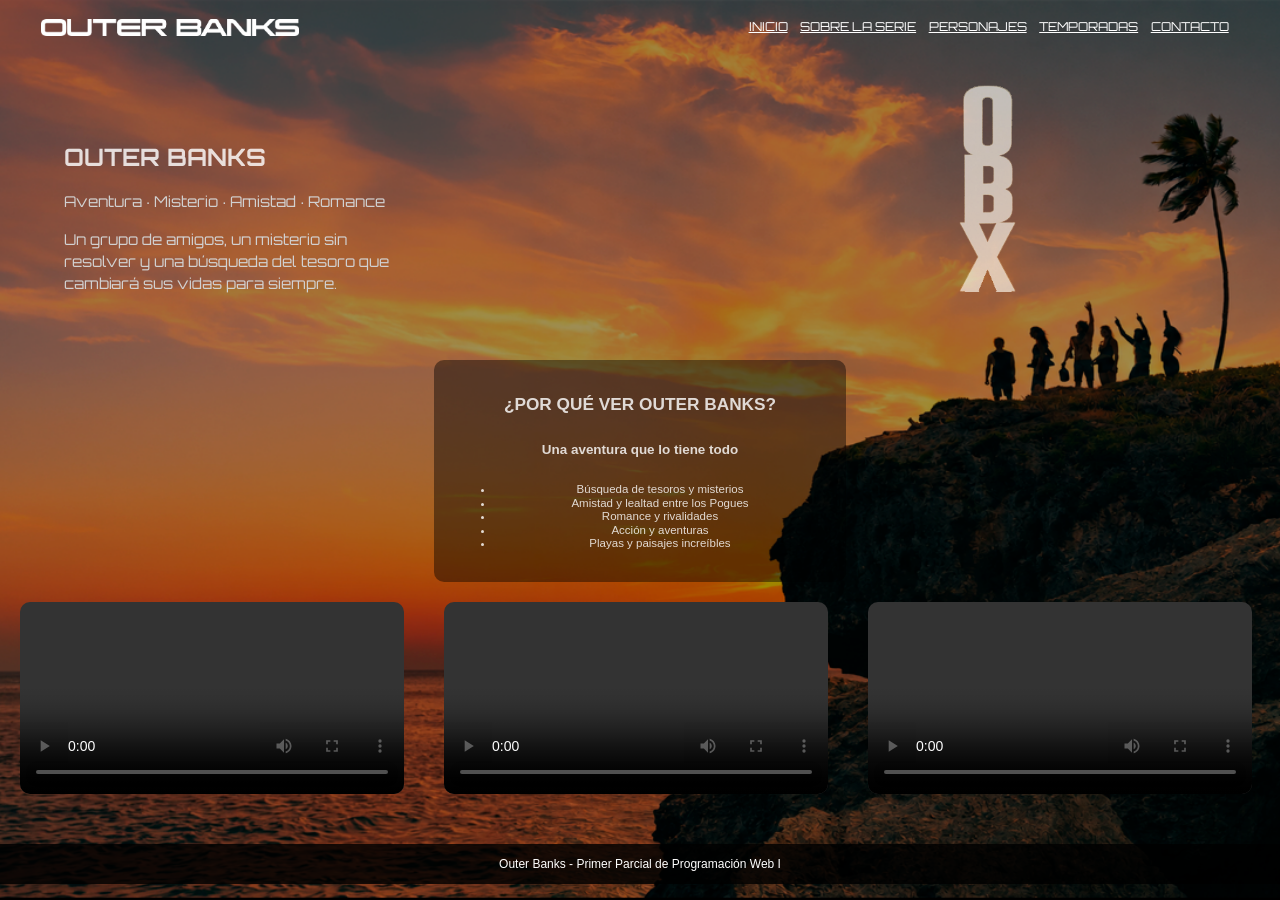
==== index.html @ 36b937e6 "Initial commit" ====
<!DOCTYPE html>
<html lang="es">
<head>
    <meta charset="UTF-8">
    <meta name="viewport" content="width=device-width, initial-scale=1.0">
    <title>Outer Banks</title>
    <link rel="stylesheet" href="./css/global.css">
    <link rel="preconnect" href="https://fonts.googleapis.com">
    <link rel="preconnect" href="https://fonts.gstatic.com" crossorigin>
    <link href="https://fonts.googleapis.com/css2?family=Orbitron:wght@400..900&display=swap" rel="stylesheet">
    <link rel="icon" type="image/png" href="./img/favicon.png">
</head>

<body>

    <header>
        <nav class="nav">

            <a href="./">
                <img class="logo" src="./img/Outer Banks.png"
                     alt="Logo de Outer Banks">
            </a>

            <a href="./">INICIO</a>
            <a href="./pag/sobrelaserie.html">SOBRE LA SERIE</a>
            <a href="./pag/personajes.html">PERSONAJES</a>
            <a href="./pag/temporadas.html">TEMPORADAS</a>
            <a href="./pag/contacto.html">CONTACTO</a>

        </nav>
    </header>


    <main>

        <section class="inicio">

            <h1>OUTER BANKS</h1>
            <p>
                Aventura · Misterio · Amistad · Romance
            </p>

            <p>
                Un grupo de amigos, un misterio sin resolver y una búsqueda
                del tesoro que cambiará sus vidas para siempre.
            </p>

            <div class="foto-obx">
                <img src="img/obx.png" alt="obx">
            </div>

        </section>


        <section class="sobre-serie">

        <h2> ¿POR QUÉ VER OUTER BANKS?</h2>
        <h3> Una aventura que lo tiene todo</h3>

        <ul>
        <li>Búsqueda de tesoros y misterios</li>
        <li>Amistad y lealtad entre los Pogues</li>
        <li>Romance y rivalidades</li>
        <li>Acción y aventuras</li>
        <li>Playas y paisajes increíbles</li>
        </ul>

        </section>

        <section class="abajo">

        <video controls width="100">
        <source src="./img/video 1.mp4" type="video/mp4">
        </video>

        <video controls width="500">
        <source src="./img/video 2.mp4" type="video/mp4">
        </video>

        <video controls width="500">
        <source src="./img/video 3.mp4" type="video/mp4">
        </video>

        </section>
    </main>


    <footer>

    <p>Outer Banks - Primer Parcial de Programación Web I</p>

    </footer>

</body>

</html>
---- css/global.css ----
/*orbitron-<uniquifier> {
  font-family: "Orbitron", sans-serif;
  font-optical-sizing: auto;
  font-weight: <weight>;
  font-style: normal;
}
*/

body {
    background-image: url(../img/fondo-header.png) ;
    background-size: cover;
    background-position: center;   
    background-attachment: fixed;
    color: rgba(255, 255, 255, 0.815);
    font-family: Arial, Helvetica, sans-serif;
    margin: 0;
}

a {
    color: rgb(255, 255, 255);
}

header {
    padding: 1% 1%;
    align-items: center;
    font-family: "Orbitron", sans-serif;
}

.nav {
    margin-left: auto;
    display: flex;
}

.nav a {
    margin: 0.5%;
    font-size: 77%;
    transition: color 0.3s;
}

.nav a:hover {
    color: #ffc36b;
}

.logo {
    width: 36%;
    padding: 0% 3%
}

.inicio {
    text-align: left;
    padding: 5%;
    font-family: "Orbitron", sans-serif;
    animation: aparecer 2s;
}

@keyframes aparecer {
    from {
        opacity: 0;
    }

    to {
        opacity: 1;
    }
}

.inicio p {
    font-size: 93%;
    line-height: 1.5;
    width: 30%;
    color: rgb(209, 209, 209);
}

.foto-obx {
    text-align: right;
    margin-top: -228px;
    margin-right: 200px;
}

.foto-obx img {
    width: 57px;
}

.sobre-serie {
    background-color: rgba(2, 2, 2, 0.432);
    width: 29%;
    margin: auto;
    padding: 20px;
    font-family: "Helvetica", sans-serif;
    font-size: 11.5px;
    line-height: 1.18;
    border-radius: 10px;
    text-align: center;
    display: grid;
    grid-template-columns: 1fr;
    
    
}
.abajo{
    display: flex
}
.abajo video {
    width: 30%;
    height: 100%;
    padding: 20px;
    border-radius: 30px;
}

footer {
    padding: 1px;
    text-align: center;
    background-color: rgba(0, 0, 0, 0.815);
    color: white;
    font-size: 12px;
    margin-top: 30px;
}




/* TABLET */

@media (max-width: 1024px) {

    .nav {
        flex-wrap: wrap;
        align-items: center;
        justify-content: center;
        gap: 15px;
    }

    .logo {
        width: 130px;
        padding: 0;
    }

    .inicio p {
        width: 60%;
    }

    .foto-obx {
        margin: 25px 0;
        text-align: center;
    }

    .foto-obx img {
        max-width: 100%;
        height: auto;
    }

    .sobre-serie {
        width: 75%;
        box-sizing: border-box;
    }

    .abajo {
        flex-wrap: wrap;
        justify-content: center;
        gap: 20px;
        padding: 20px;
    }

    .abajo video {
        width: 45%;
        height: auto;
        padding: 0;
    }
}

/* CELULAR */

@media (max-width: 600px) {

    header {
        padding: 15px;
    }

    .nav a:first-child {
        width: 100%;
        display: flex;
        justify-content: center;
    }

    .nav a {
        margin: 0;
        font-size: 11px;
    }

    .inicio {
        padding: 30px 5%;
    }

    .inicio h1 {
        font-size: 28px;
    }

    .inicio p {
        width: 100%;
        font-size: 14px;
    }

    .sobre-serie {
        width: 90%;
        padding: 20px;
        font-size: 14px;
        line-height: 1.5;
    }

    .abajo video {
        width: 100%;
    }

    footer {
        padding: 15px;
    }
}
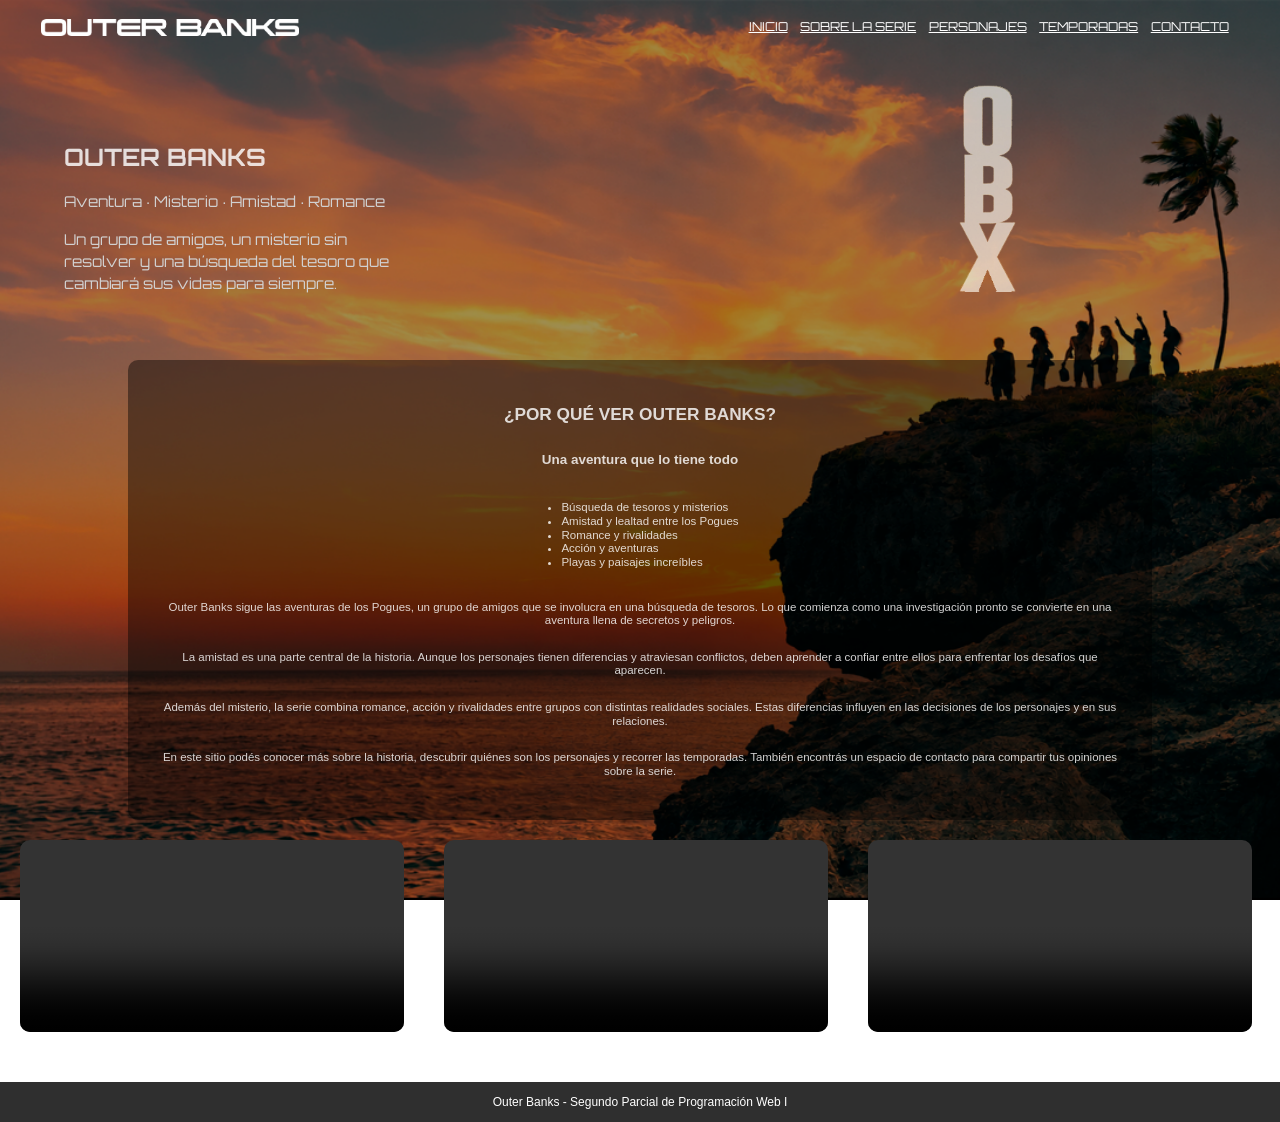
==== commit b0f1897d: "actualizacion" ====
--- a/index.html
+++ b/index.html
@@ -65,6 +65,34 @@
         <li>Playas y paisajes increíbles</li>
         </ul>
 
+        <p>
+    Outer Banks sigue las aventuras de los Pogues, un grupo de
+    amigos que se involucra en una búsqueda de tesoros.
+    Lo que comienza como una investigación pronto se convierte
+    en una aventura llena de secretos y peligros.
+</p>
+
+<p>
+    La amistad es una parte central de la historia.
+    Aunque los personajes tienen diferencias y atraviesan
+    conflictos, deben aprender a confiar entre ellos
+    para enfrentar los desafíos que aparecen.
+</p>
+
+<p>
+    Además del misterio, la serie combina romance, acción
+    y rivalidades entre grupos con distintas realidades sociales.
+    Estas diferencias influyen en las decisiones de los personajes
+    y en sus relaciones.
+</p>
+
+<p>
+    En este sitio podés conocer más sobre la historia,
+    descubrir quiénes son los personajes y recorrer las temporadas.
+    También encontrás un espacio de contacto para compartir
+    tus opiniones sobre la serie.
+</p>
+
         </section>
 
         <section class="abajo">
@@ -87,7 +115,7 @@
 
     <footer>
 
-    <p>Outer Banks - Primer Parcial de Programación Web I</p>
+    <p>Outer Banks - Segundo Parcial de Programación Web I</p>
 
     </footer>
 
--- a/css/global.css
+++ b/css/global.css
@@ -82,9 +82,9 @@
 
 .sobre-serie {
     background-color: rgba(2, 2, 2, 0.432);
-    width: 29%;
+    width: 80%;
     margin: auto;
-    padding: 20px;
+    padding: 30px;
     font-family: "Helvetica", sans-serif;
     font-size: 11.5px;
     line-height: 1.18;
@@ -92,9 +92,18 @@
     text-align: center;
     display: grid;
     grid-template-columns: 1fr;
+    box-sizing: border-box;
+    max-width: 1100px;
     
-    
-}
+}
+
+.sobre-serie ul {
+    width: fit-content;
+    margin: 20px auto;
+    padding-left: 20px;
+    text-align: left;
+}
+
 .abajo{
     display: flex
 }
@@ -117,75 +126,41 @@
 
 
 
-/* TABLET */
+/* TABLET Y CELULAR */
 
 @media (max-width: 1024px) {
 
+    header {
+        padding: 15px;
+    }
+
     .nav {
+        display: flex;
         flex-wrap: wrap;
         align-items: center;
         justify-content: center;
-        gap: 15px;
+        gap: 12px;
+    }
+
+    .nav a {
+        margin: 0;
+        font-size: 12px;
+    }
+
+    .nav a:first-child {
+        width: 100%;
+        text-align: center;
     }
 
     .logo {
-        width: 130px;
-        padding: 0;
-    }
-
-    .inicio p {
-        width: 60%;
-    }
-
-    .foto-obx {
-        margin: 25px 0;
-        text-align: center;
-    }
-
-    .foto-obx img {
+        width: 110px;
         max-width: 100%;
         height: auto;
-    }
-
-    .sobre-serie {
-        width: 75%;
-        box-sizing: border-box;
-    }
-
-    .abajo {
-        flex-wrap: wrap;
-        justify-content: center;
-        gap: 20px;
-        padding: 20px;
-    }
-
-    .abajo video {
-        width: 45%;
-        height: auto;
         padding: 0;
     }
-}
-
-/* CELULAR */
-
-@media (max-width: 600px) {
-
-    header {
-        padding: 15px;
-    }
-
-    .nav a:first-child {
-        width: 100%;
-        display: flex;
-        justify-content: center;
-    }
-
-    .nav a {
-        margin: 0;
-        font-size: 11px;
-    }
 
     .inicio {
+        display: block;
         padding: 30px 5%;
     }
 
@@ -196,20 +171,78 @@
     .inicio p {
         width: 100%;
         font-size: 14px;
+        line-height: 1.6;
+    }
+
+    .foto-obx {
+        margin: 25px 0 0;
+        text-align: center;
+    }
+
+    .foto-obx img {
+        width: 57px;
+        max-width: 100%;
+        height: auto;
+    }
+
+    .sobre-serie {
+        display: block;
+        width: 85%;
+        margin: 25px auto;
+        padding: 20px;
+        box-sizing: border-box;
+        font-size: 14px;
+        line-height: 1.5;
+    }
+
+    .sobre-serie h2 {
+        font-size: 20px;
+    }
+
+    .sobre-serie h3 {
+        font-size: 16px;
+    }
+
+    .abajo {
+        display: flex;
+        flex-wrap: wrap;
+        justify-content: center;
+        gap: 15px;
+        padding: 20px;
+    }
+
+    .abajo video {
+        width: calc(50% - 8px);
+        max-width: 100%;
+        height: auto;
+        padding: 0;
+        box-sizing: border-box;
+        border-radius: 15px;
+    }
+
+    footer {
+        padding: 15px;
+        margin-top: 20px;
+    }
+}
+
+/* CELULAR */
+
+@media (max-width: 600px) {
+
+    .nav a {
+        font-size: 10px;
+    }
+
+    .inicio h1 {
+        font-size: 24px;
     }
 
     .sobre-serie {
         width: 90%;
-        padding: 20px;
-        font-size: 14px;
-        line-height: 1.5;
     }
 
     .abajo video {
         width: 100%;
     }
-
-    footer {
-        padding: 15px;
-    }
 }
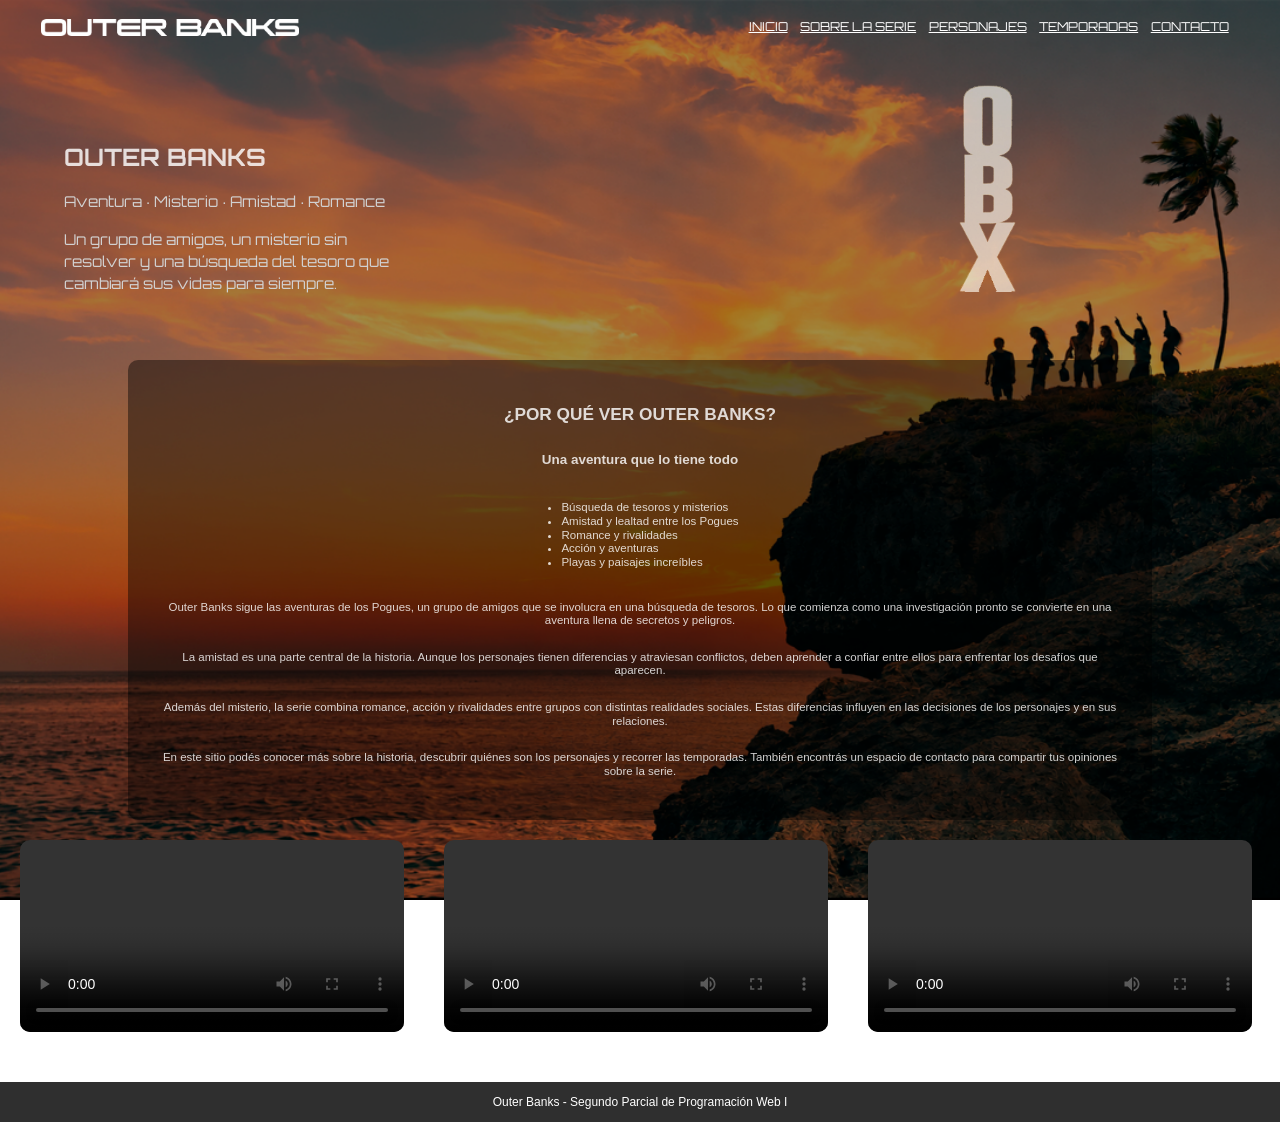
==== commit cdee5e2a: "." ====
--- a/index.html
+++ b/index.html
@@ -17,8 +17,8 @@
         <nav class="nav">
 
             <a href="./">
-                <img class="logo" src="./img/Outer Banks.png"
-                     alt="Logo de Outer Banks">
+                <img class="logo" src="./img/Outer%20Banks.png"
+                alt="Logo de Outer Banks">
             </a>
 
             <a href="./">INICIO</a>
@@ -95,21 +95,21 @@
 
         </section>
 
-        <section class="abajo">
+        <div class="abajo">
 
         <video controls width="100">
-        <source src="./img/video 1.mp4" type="video/mp4">
+        <source src="./img/video%201.mp4" type="video/mp4">
         </video>
 
         <video controls width="500">
-        <source src="./img/video 2.mp4" type="video/mp4">
+        <source src="./img/video%202.mp4" type="video/mp4">
         </video>
 
         <video controls width="500">
-        <source src="./img/video 3.mp4" type="video/mp4">
+        <source src="./img/video%203.mp4" type="video/mp4">
         </video>
 
-        </section>
+        </div>
     </main>
 
 
